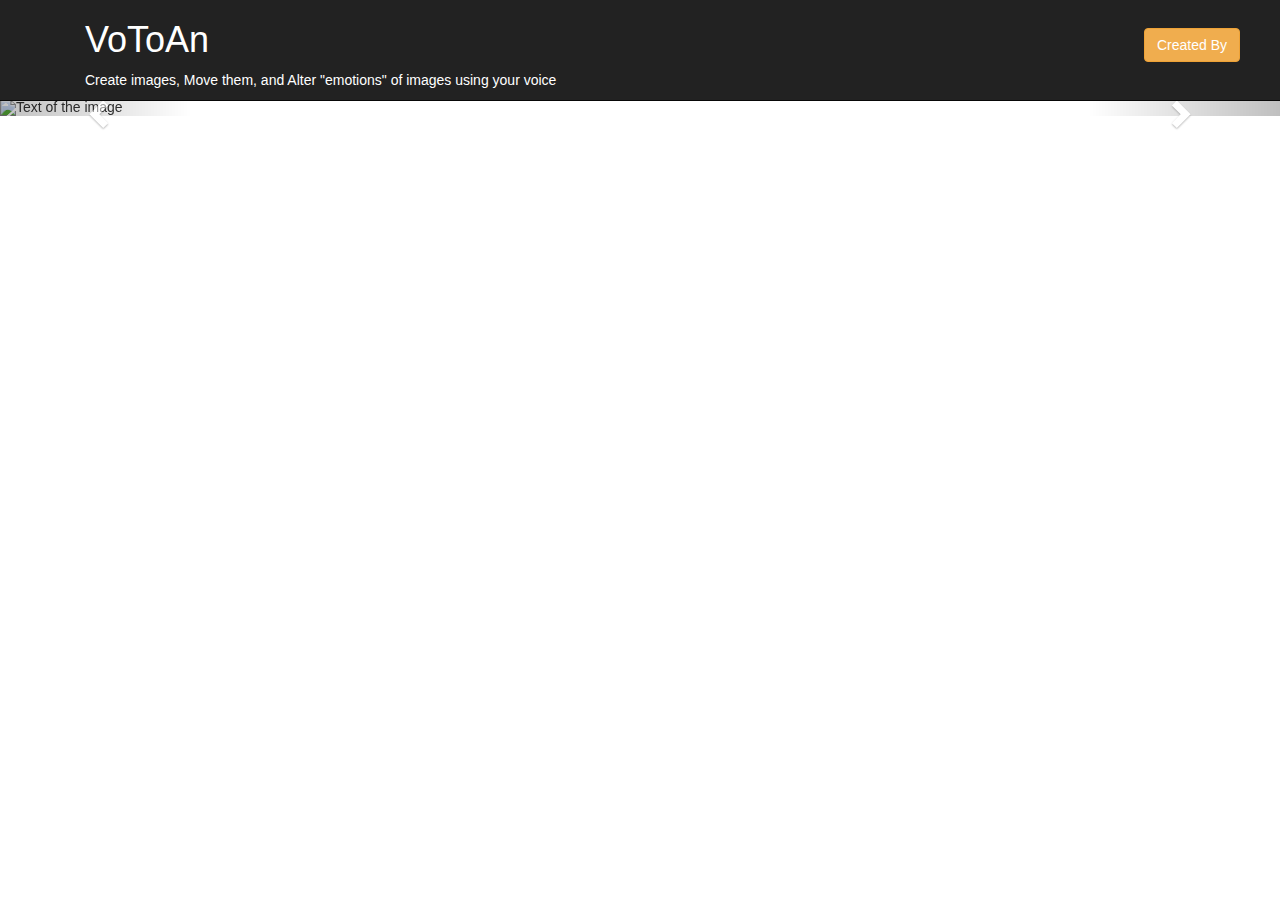
==== aboutMe.html @ d9b69ae4 "Add files via upload" ====
<html>
    <head>

        <title>
        VoToAn      
        </title>
        <!--<link rel="stylesheet" href="websiteStyle.css">-->
        <!-- Latest compiled and minified CSS -->
<link rel="stylesheet" href="https://maxcdn.bootstrapcdn.com/bootstrap/3.3.7/css/bootstrap.min.css" integrity="sha384-BVYiiSIFeK1dGmJRAkycuHAHRg32OmUcww7on3RYdg4Va+PmSTsz/K68vbdEjh4u" crossorigin="anonymous">

<!-- Optional theme -->
<link rel="stylesheet" href="https://maxcdn.bootstrapcdn.com/bootstrap/3.3.7/css/bootstrap-theme.min.css" integrity="sha384-rHyoN1iRsVXV4nD0JutlnGaslCJuC7uwjduW9SVrLvRYooPp2bWYgmgJQIXwl/Sp" crossorigin="anonymous">
<!--<script src="//cdn.WebRTC-Experiment.com/Translator.js"></script>-->
<!--<script type="text/javascript" src="mainAction.js"></script>-->

    </head>
    <style>
        body{
            padding-top: 100px;
        }
    </style>

    <body>
     <nav class = "navbar navbar-inverse navbar-fixed-top" id="my-navbar">
            <!--make some background color changes!!-->
            <div class="container">
                <div class ="nav-header">
                    <div class="container">
                        <h1 style="color:white">     VoToAn   <a href="" class="btn btn-info navbar-btn navbar-right btn-warning">Created By</a> </h1>
                        <p style="color:white">Create images, Move them, and Alter "emotions" of images using your voice</p>
                    </div>
                </div>
            </div>
        </nav>
        
            <section>
                <div class="carousel slide" id="instruction-carousel" data-ride="carousel" data-interval="false">
                    <ol class="carousel-indicators">
                        <li data-target="#instruction-carousel" data-slide-to="0"></li>
                        <li data-target="#instruction-carousel" data-slide-to="1"></li>
                        <li data-target="#instruction-carousel" data-slide-to="2"></li>
                        <li data-target="#instruction-carousel" data-slide-to="3"></li>
                    </ol>
                    <div class="carousel-inner">
                        <div class="item active">
                            <img src="create.jpg" alt="Text of the image">
                            <div class="carousel-caption" style="color: white">
                                <h1><span id="inCreate">Instructions</h1>
                                <h2><span id="inCreate">How to create image person</h2>
                        <p> <span id="inCreate">first make sure that your Microphone is Allowed
                        </p>
                        <p><span id="inCreate">
                            - Say: "new person" + the name of the person that you want to create.    
                        </p>
                        <p><span id="inCreate">
                            i.e "new person Daniel"
                        </p>
                        <p><span id="inCreate">
                            - When you call the person correctly, google image search will open as a pop up(enable pop-ups)
                        </p>

                        <p> <span id="inCreate">*<b>DO NOT</b> copy and paste the address of the <b>EXPANDED</b> image(Expanded image is an image that is enlarged when you click the photo). The program does not work with those images. Just Use the <b>NON-expanded</b> version from the google image search.
                        </p>
                            </div>

                        </div>
                        <div class="item">
                            <img src="action.jpg" alt="Text of the image">
                            <div class="carousel-caption" style="color: black">
                                 <h1><span id="inAction">Actions</span></h1>
                        <p><span id="inAction">
                            - There are 4 <b>directions</b> that the image can move to: left, right, up and down.
                            </span>
                        </p>
                        <p><span id="inAction">
                            - To make the image move, say out loud: The name of person that you made + " shift " + the <b>directions</b>.
                            i.e "Daniel shift right"
                        </p>
                        <p><span id="inAction">
                            - To make the image move faster say: The name of person + " run " + <b>directions</b>
                        </p>
                        <p><span id="inAction">
                            - To stop the image while moving say: The name of the person + " stop "
                        </p>
                            </div>
                        </div>

                        <div class="item">
                            <img src="emotion.jpg" alt="Text of the image">
                            <div class="carousel-caption">
                               <h2>Emotions</h2>
                        <p>
                            - There are 6 <b>emotions</b> that the image can have: Angry, Happy, Sad, Tender, Excited, and Scared
                        </p>
                        <p>
                            - To depict image emotions say: The name of the person + "is" + the state of <b>emotions</b>.
                        </p>
                        <p>
                            i.e "Daniel is angry"
                        </p>
                        <p>
                            - To turn the image back to itself click on the image. 
                        </p>
                            </div>
                        </div>
                        <div class="item">
                            <img src="extra-info.jpg" alt="Text of the image">
                            <div class="carousel-caption">
                                 <h2>Some more info</h2>
                        <p>
                            - You can create more than one Image by calling "new person". 
                        </p>
                        <p> You can't create another person with the same name.</p>
                        <p>
                            i.e "new person Daniel" and then calling "new person Daniel" will not create a second Daniel
                        </p>
                            </div>
                        </div>
                    </div>
                    <a href="#instruction-carousel" class="left carousel-control" data-slide="prev">
                            <span class="glyphicon glyphicon-chevron-left"></span>
                    </a>
                    <a href="#instruction-carousel" class="right carousel-control" data-slide="next">
                            <span class="glyphicon glyphicon-chevron-right"></span>
                    </a>

                        
                </div>
            </section>
       
        <script src="https://code.jquery.com/jquery-3.2.0.min.js"></script>
<!-- Latest compiled and minified JavaScript -->
        <script src="https://maxcdn.bootstrapcdn.com/bootstrap/3.3.7/js/bootstrap.min.js" integrity="sha384-Tc5IQib027qvyjSMfHjOMaLkfuWVxZxUPnCJA7l2mCWNIpG9mGCD8wGNIcPD7Txa" crossorigin="anonymous"></script>
    </body>
</html>
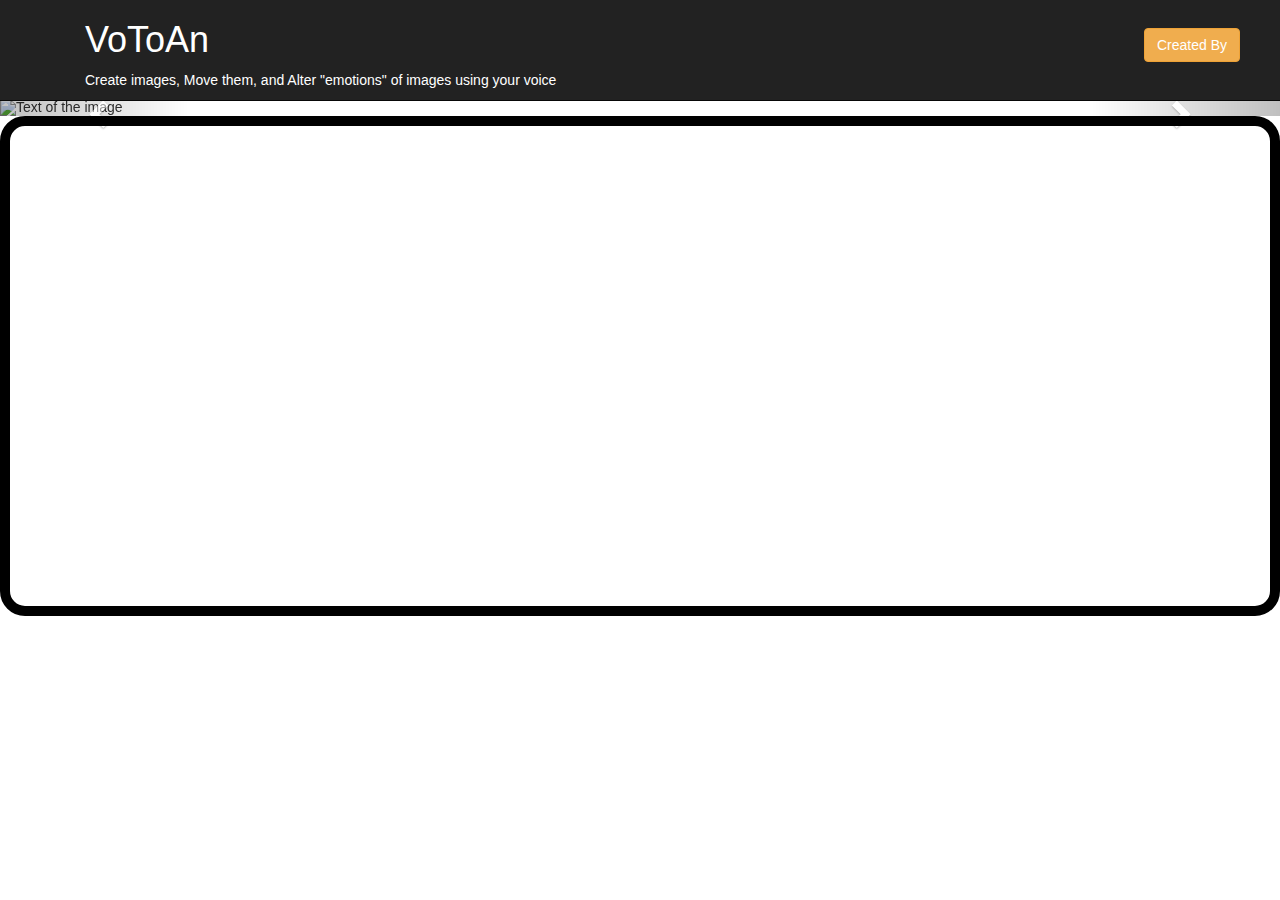
==== commit 3ec01e75: "Add files via upload" ====
--- a/aboutMe.html
+++ b/aboutMe.html
@@ -5,13 +5,15 @@
         VoToAn      
         </title>
         <!--<link rel="stylesheet" href="websiteStyle.css">-->
+        <link rel ="stylesheet" href = "websiteStyle.css">
         <!-- Latest compiled and minified CSS -->
 <link rel="stylesheet" href="https://maxcdn.bootstrapcdn.com/bootstrap/3.3.7/css/bootstrap.min.css" integrity="sha384-BVYiiSIFeK1dGmJRAkycuHAHRg32OmUcww7on3RYdg4Va+PmSTsz/K68vbdEjh4u" crossorigin="anonymous">
 
 <!-- Optional theme -->
 <link rel="stylesheet" href="https://maxcdn.bootstrapcdn.com/bootstrap/3.3.7/css/bootstrap-theme.min.css" integrity="sha384-rHyoN1iRsVXV4nD0JutlnGaslCJuC7uwjduW9SVrLvRYooPp2bWYgmgJQIXwl/Sp" crossorigin="anonymous">
-<!--<script src="//cdn.WebRTC-Experiment.com/Translator.js"></script>-->
-<!--<script type="text/javascript" src="mainAction.js"></script>-->
+<script src="//cdn.WebRTC-Experiment.com/Translator.js"></script>
+<script type = "text/javascript" src = "creations_actions2.js"></script>
+
 
     </head>
     <style>
@@ -26,13 +28,13 @@
             <div class="container">
                 <div class ="nav-header">
                     <div class="container">
-                        <h1 style="color:white">     VoToAn   <a href="" class="btn btn-info navbar-btn navbar-right btn-warning">Created By</a> </h1>
+                        <h1 style="color:white" id="title">     VoToAn   <a href="" class="btn btn-info navbar-btn navbar-right btn-warning">Created By</a> </h1>
                         <p style="color:white">Create images, Move them, and Alter "emotions" of images using your voice</p>
                     </div>
                 </div>
             </div>
         </nav>
-        
+
             <section>
                 <div class="carousel slide" id="instruction-carousel" data-ride="carousel" data-interval="false">
                     <ol class="carousel-indicators">
@@ -127,6 +129,13 @@
                         
                 </div>
             </section>
+            <div class="Allcontent">
+                <div id = "Image">
+                </div>
+                <div id = "content">
+                </div>
+            </div>
+
        
         <script src="https://code.jquery.com/jquery-3.2.0.min.js"></script>
 <!-- Latest compiled and minified JavaScript -->
--- a/websiteStyle.css
+++ b/websiteStyle.css
@@ -0,0 +1,8 @@
+#content{
+    width: 100%;
+    height: 500px;
+    position: relative;
+    border: black 10px solid;
+    border-radius: 25px;
+    
+} --- a/websiteStyle.css
+++ b/websiteStyle.css
@@ -0,0 +1,8 @@
+#content{
+    width: 100%;
+    height: 500px;
+    position: relative;
+    border: black 10px solid;
+    border-radius: 25px;
+    
+} 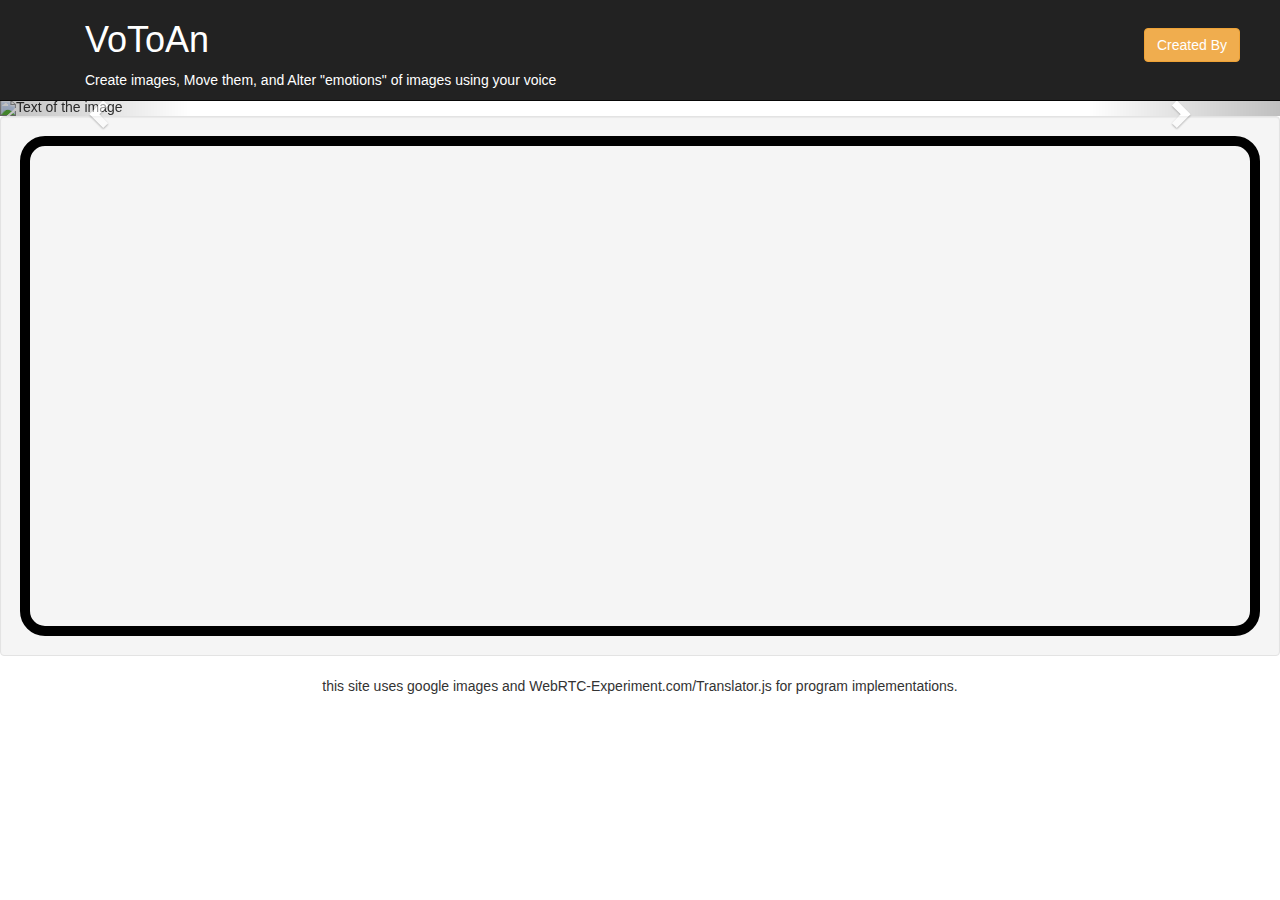
==== commit 9559ab37: "Add files via upload" ====
--- a/aboutMe.html
+++ b/aboutMe.html
@@ -129,14 +129,29 @@
                         
                 </div>
             </section>
-            <div class="Allcontent">
+            <section>
+                <div class="well">
+                    <div class="container text-center">
+                        <div id="Image">
+                        </div>
+                    </div>
+                    <div class="container" id="content">
+                    </div>
+                </div>
+            </section>
+            <!--<div class="Allcontent">
                 <div id = "Image">
                 </div>
                 <div id = "content">
                 </div>
+            </div>-->
+
+            <div class="container text-center">
+                    <p>
+                        this site uses google images and WebRTC-Experiment.com/Translator.js for program implementations.
+                    </p>
+
             </div>
-
-       
         <script src="https://code.jquery.com/jquery-3.2.0.min.js"></script>
 <!-- Latest compiled and minified JavaScript -->
         <script src="https://maxcdn.bootstrapcdn.com/bootstrap/3.3.7/js/bootstrap.min.js" integrity="sha384-Tc5IQib027qvyjSMfHjOMaLkfuWVxZxUPnCJA7l2mCWNIpG9mGCD8wGNIcPD7Txa" crossorigin="anonymous"></script>
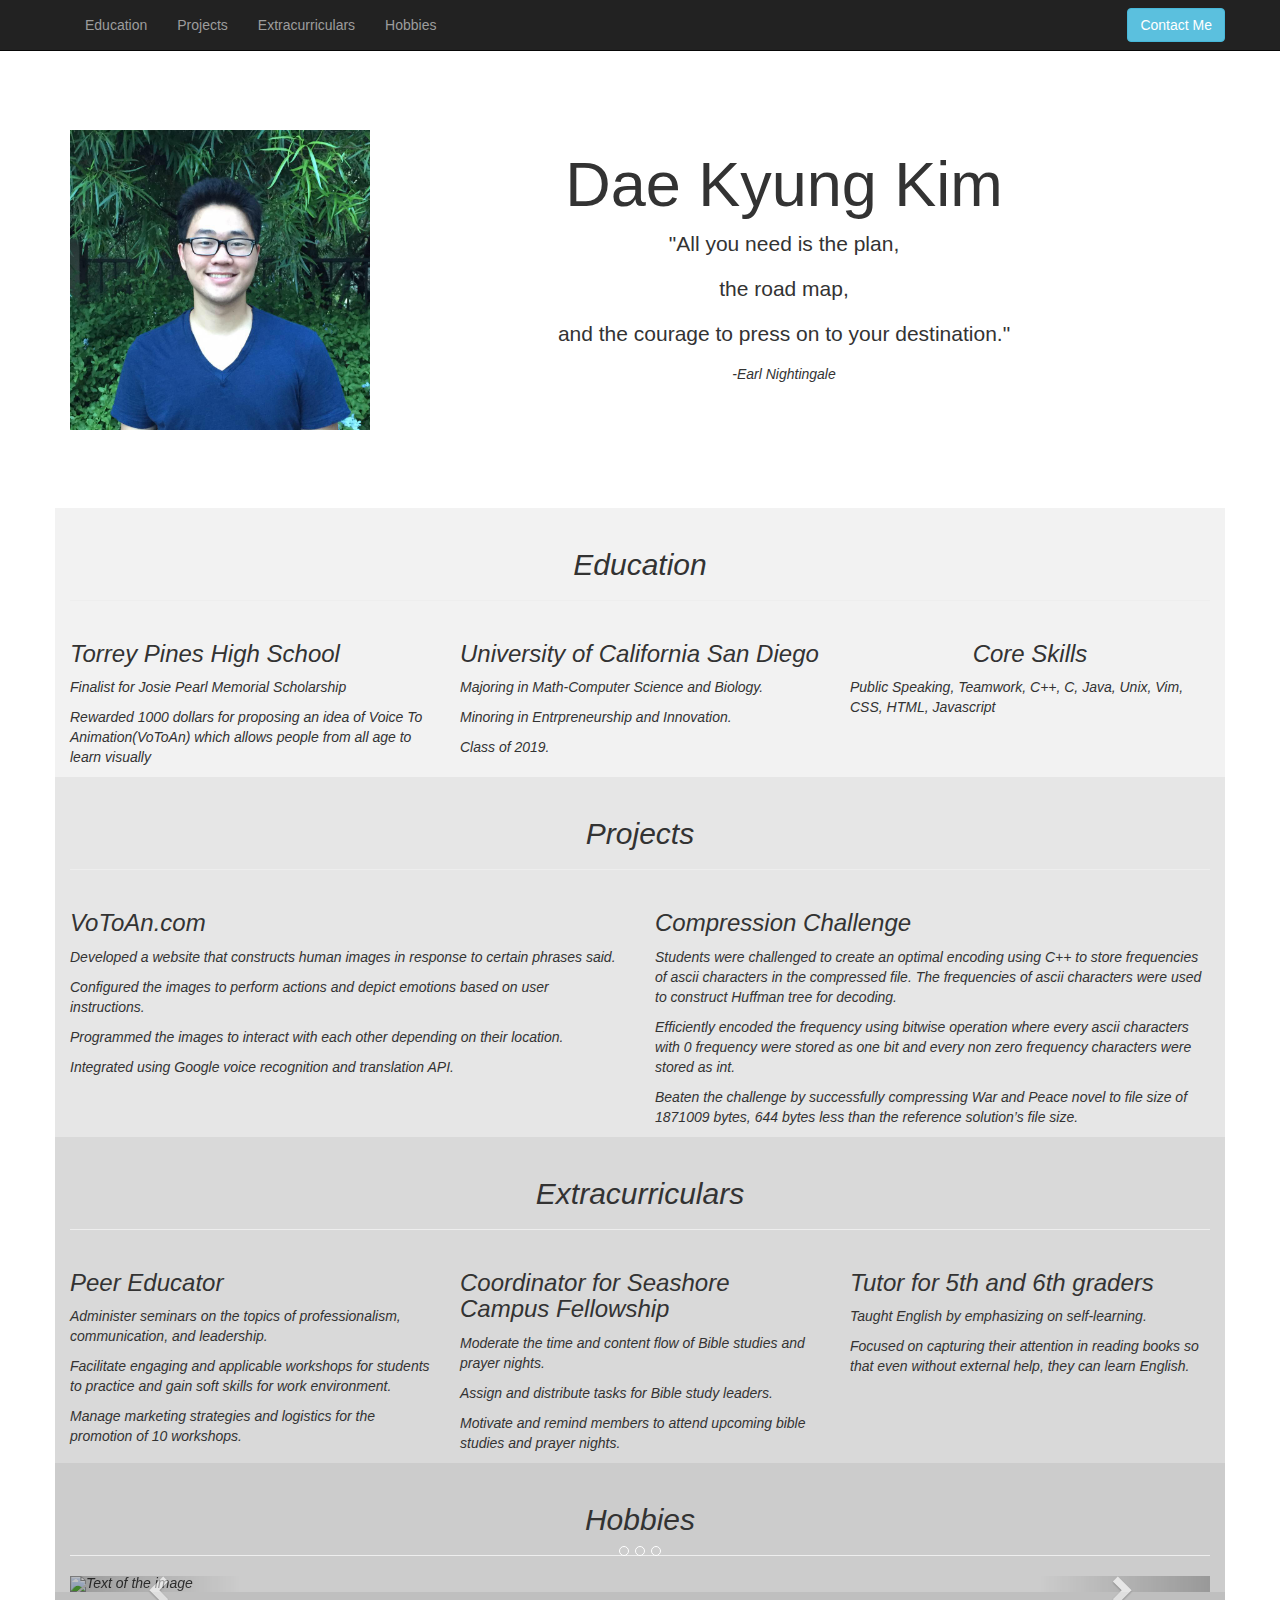
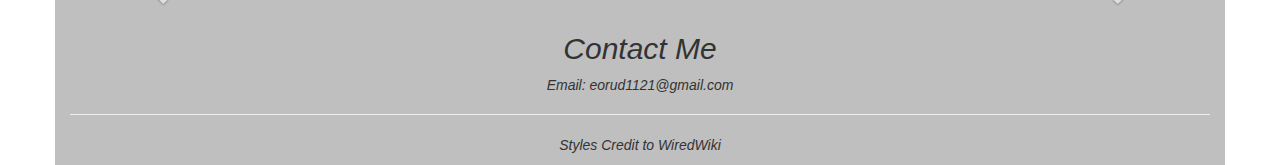
==== commit 30252ea9: "polished changes to my personal sites" ====
--- a/aboutMe.html
+++ b/aboutMe.html
@@ -2,158 +2,223 @@
     <head>
 
         <title>
-        VoToAn      
+        Dae Kyung Kim    
         </title>
-        <!--<link rel="stylesheet" href="websiteStyle.css">-->
-        <link rel ="stylesheet" href = "websiteStyle.css">
         <!-- Latest compiled and minified CSS -->
-<link rel="stylesheet" href="https://maxcdn.bootstrapcdn.com/bootstrap/3.3.7/css/bootstrap.min.css" integrity="sha384-BVYiiSIFeK1dGmJRAkycuHAHRg32OmUcww7on3RYdg4Va+PmSTsz/K68vbdEjh4u" crossorigin="anonymous">
+		<link rel="stylesheet" href="https://maxcdn.bootstrapcdn.com/bootstrap/3.3.7/css/bootstrap.min.css" integrity="sha384-BVYiiSIFeK1dGmJRAkycuHAHRg32OmUcww7on3RYdg4Va+PmSTsz/K68vbdEjh4u" crossorigin="anonymous">
 
 <!-- Optional theme -->
-<link rel="stylesheet" href="https://maxcdn.bootstrapcdn.com/bootstrap/3.3.7/css/bootstrap-theme.min.css" integrity="sha384-rHyoN1iRsVXV4nD0JutlnGaslCJuC7uwjduW9SVrLvRYooPp2bWYgmgJQIXwl/Sp" crossorigin="anonymous">
-<script src="//cdn.WebRTC-Experiment.com/Translator.js"></script>
-<script type = "text/javascript" src = "creations_actions2.js"></script>
+		<link rel="stylesheet" href="https://maxcdn.bootstrapcdn.com/bootstrap/3.3.7/css/bootstrap-theme.min.css" integrity="sha384-rHyoN1iRsVXV4nD0JutlnGaslCJuC7uwjduW9SVrLvRYooPp2bWYgmgJQIXwl/Sp" crossorigin="anonymous">
 
 
     </head>
     <style>
-        body{
-            padding-top: 100px;
-        }
+    	body{
+    		padding-top: 50px;
+    	}
     </style>
-
     <body>
-     <nav class = "navbar navbar-inverse navbar-fixed-top" id="my-navbar">
+    <nav class = "navbar navbar-inverse navbar-fixed-top" id="my-navbar">
             <!--make some background color changes!!-->
             <div class="container">
-                <div class ="nav-header">
-                    <div class="container">
-                        <h1 style="color:white" id="title">     VoToAn   <a href="" class="btn btn-info navbar-btn navbar-right btn-warning">Created By</a> </h1>
-                        <p style="color:white">Create images, Move them, and Alter "emotions" of images using your voice</p>
-                    </div>
+                <div class ="navbar-header">
+                	<button type="button" class="navbar-toggle" data-toggle="collapse" data-target="#navbar-collapse">
+                		<span class="icon-bar"></span>
+                		<span class="icon-bar"></span>
+                		<span class="icon-bar"></span>
+                		<span class="icon-bar"></span>
+                	</button>
+                	</div>
+                    <div class="collapse navbar-collapse" id="navbar-collapse">
+                    <a href="#ContactMe" class="btn btn-info navbar-btn navbar-right">Contact Me</a>
+                        <ul class="nav navbar-nav">
+                        	<li><a href="#Education">Education</a>
+                        	<li><a href="#Projects">Projects</a>
+                        	<li><a href="#Extracurriculars">Extracurriculars</a>
+                        	<li><a href="#Hobbies">Hobbies</a>
+                        	
+                        </ul>
+                    
                 </div>
             </div>
         </nav>
-
-            <section>
-                <div class="carousel slide" id="instruction-carousel" data-ride="carousel" data-interval="false">
+        
+        <div class="jumbotron" style="padding-top: 80px; background-color: white">
+        	<div class="container text-right">
+        		<img src="myFace.jpg" align="left" style="width: 300px; height: 300px">
+        		<div class="container text-center">
+        		<h1> Dae Kyung Kim</h1>
+        		<p>"All you need is the plan,</p> <p> the road map,</p> <p>and the courage to press on to your destination."</p>
+        		<footer><i>-Earl Nightingale<i></footer>
+        		</div>
+        	</div>
+        </div>
+        <div class="container" id="Education" style="background-color: #f2f2f2">
+        	<section>
+        		<div class="page-header text-center">
+        			<h2> Education</h2>
+        		</div>
+        		<div class="row">
+        			<div class="col-lg-4">
+        				<h3>Torrey Pines High School</h3>
+        				<p>Finalist for Josie Pearl Memorial Scholarship</p>
+        				<p>Rewarded 1000 dollars for proposing an idea of Voice To Animation(VoToAn) which allows people from all age to learn visually</p>
+        			</div>
+        			<div class="col-lg-4">
+        				<h3>University of California San Diego</h3>
+        				<p>
+        					Majoring in Math-Computer Science and Biology.
+        				</p>
+        				<p>
+        					Minoring in Entrpreneurship and Innovation.
+        				</p>
+        				
+        				<p>
+        					Class of 2019.
+        				</p>
+        			</div>
+        			<div class="col-lg-4">
+        			<h3 class="text-center">Core Skills</h3>
+        			<p> Public Speaking, Teamwork,  C++,  C, Java, Unix, Vim, CSS, HTML, Javascript</p>
+        			</div>
+        		</div>
+        	</section>
+        </div>
+        <div class="container" id="Projects" style="background-color: #e6e6e6">
+        	<section>
+        		<div class="page-header text-center">
+        			<h2>Projects</h2>
+        		</div>
+        		<div class="row">
+        			<div class="col-lg-6">
+        				<h3>VoToAn.com</h3>
+        				<p>Developed a website that constructs human images in response to certain phrases said. </p>
+        				<p>Configured the images to perform actions and depict emotions based on user instructions.</p>
+        				<p>Programmed the images to interact with each other depending on their location.</p>
+        				<p>Integrated using Google voice recognition and translation API.</p>
+        			</div>
+        			<div class="col-lg-6">
+        				<h3>Compression Challenge</h3>
+        				<p>
+        					Students were challenged to create an optimal encoding using C++ to store frequencies of ascii characters in the compressed file. The frequencies of ascii characters were used to construct Huffman tree for decoding.
+        				</p>
+        				<p>
+        					Efficiently encoded the frequency using bitwise operation where every ascii characters with 0 frequency were stored as one bit and every non zero frequency characters were stored as int. 
+        				</p>
+        				<p>
+        					Beaten the challenge by successfully compressing War and Peace novel to file size of 1871009 bytes, 644 bytes less than the reference solution’s file size.
+
+        				</p>
+        			</div>
+        		</div>
+        	</section>
+        </div>
+         <div class="container" id="Extracurriculars" style="background-color: #d9d9d9">
+        	<section>
+        		<div class="page-header text-center">
+        			<h2>Extracurriculars</h2>
+        		</div>
+        		<div class="row">
+        			<div class="col-lg-4">
+        				<h3>
+        					Peer Educator
+        				</h3>
+        				<p>
+        					Administer seminars on the topics of professionalism, communication, and leadership.
+
+        				</p>
+        				<p>
+        					Facilitate engaging and applicable workshops for students to practice and gain soft skills for work environment. 
+
+        				</p>
+        				<p>
+        					Manage marketing strategies and logistics for the promotion of 10 workshops.
+
+        				</p>
+        			</div>
+        			<div class="col-lg-4">
+        			<h3>Coordinator for Seashore Campus Fellowship</h3>
+        				<p>
+        					Moderate the time and content flow of Bible studies and prayer nights.
+
+        				</p>
+        				<p>
+        					Assign and distribute tasks for Bible study leaders. 
+
+        				</p>
+        				<p>
+        					Motivate and remind members to attend upcoming bible studies and prayer nights. 
+
+        				</p>
+        			</div>
+        			<div class="col-lg-4">
+        				<h3>Tutor for 5th and 6th graders</h3>
+        				<p>
+        					Taught English by emphasizing on self-learning. 
+
+        				</p>
+        				<p>
+        					Focused on capturing their attention in reading books so that even without external help, they can learn English.
+
+        				</p>
+        			</div>
+        		</div>
+        	</section>
+        </div>
+        <div class="container" id="Hobbies" style="background-color: #cccccc">
+  			<section>
+  				<div class="page-header text-center">
+  					<h2>Hobbies</h2>
+  				</div>
+                <div class="carousel slide" id="hobby-carousel" data-ride="carousel">
                     <ol class="carousel-indicators">
-                        <li data-target="#instruction-carousel" data-slide-to="0"></li>
-                        <li data-target="#instruction-carousel" data-slide-to="1"></li>
-                        <li data-target="#instruction-carousel" data-slide-to="2"></li>
-                        <li data-target="#instruction-carousel" data-slide-to="3"></li>
+                        <li data-target="#hobby-carousel" data-slide-to="0"></li>
+                        <li data-target="#hobby-carousel" data-slide-to="1"></li>
+                        <li data-target="#hobby-carousel" data-slide-to="2"></li>
                     </ol>
                     <div class="carousel-inner">
-                        <div class="item active">
-                            <img src="create.jpg" alt="Text of the image">
-                            <div class="carousel-caption" style="color: white">
-                                <h1><span id="inCreate">Instructions</h1>
-                                <h2><span id="inCreate">How to create image person</h2>
-                        <p> <span id="inCreate">first make sure that your Microphone is Allowed
-                        </p>
-                        <p><span id="inCreate">
-                            - Say: "new person" + the name of the person that you want to create.    
-                        </p>
-                        <p><span id="inCreate">
-                            i.e "new person Daniel"
-                        </p>
-                        <p><span id="inCreate">
-                            - When you call the person correctly, google image search will open as a pop up(enable pop-ups)
-                        </p>
-
-                        <p> <span id="inCreate">*<b>DO NOT</b> copy and paste the address of the <b>EXPANDED</b> image(Expanded image is an image that is enlarged when you click the photo). The program does not work with those images. Just Use the <b>NON-expanded</b> version from the google image search.
-                        </p>
-                            </div>
-
+                        <div class="item active"> 
+                        <img src="trail.jpg" alt="Text of the image">
+                        	  <div class="carousel-caption" style="color: white">
+                                <h1>Hiking</h1>
+                                </div>
                         </div>
-                        <div class="item">
-                            <img src="action.jpg" alt="Text of the image">
-                            <div class="carousel-caption" style="color: black">
-                                 <h1><span id="inAction">Actions</span></h1>
-                        <p><span id="inAction">
-                            - There are 4 <b>directions</b> that the image can move to: left, right, up and down.
-                            </span>
-                        </p>
-                        <p><span id="inAction">
-                            - To make the image move, say out loud: The name of person that you made + " shift " + the <b>directions</b>.
-                            i.e "Daniel shift right"
-                        </p>
-                        <p><span id="inAction">
-                            - To make the image move faster say: The name of person + " run " + <b>directions</b>
-                        </p>
-                        <p><span id="inAction">
-                            - To stop the image while moving say: The name of the person + " stop "
-                        </p>
-                            </div>
+                        <div class="item"> 
+                        <img src="chess.jpg" alt="Text of the image">
+                        	  <div class="carousel-caption" style="color: white">
+                                <h1>Chess</h1>
+                                </div>
                         </div>
-
-                        <div class="item">
-                            <img src="emotion.jpg" alt="Text of the image">
-                            <div class="carousel-caption">
-                               <h2>Emotions</h2>
-                        <p>
-                            - There are 6 <b>emotions</b> that the image can have: Angry, Happy, Sad, Tender, Excited, and Scared
-                        </p>
-                        <p>
-                            - To depict image emotions say: The name of the person + "is" + the state of <b>emotions</b>.
-                        </p>
-                        <p>
-                            i.e "Daniel is angry"
-                        </p>
-                        <p>
-                            - To turn the image back to itself click on the image. 
-                        </p>
-                            </div>
-                        </div>
-                        <div class="item">
-                            <img src="extra-info.jpg" alt="Text of the image">
-                            <div class="carousel-caption">
-                                 <h2>Some more info</h2>
-                        <p>
-                            - You can create more than one Image by calling "new person". 
-                        </p>
-                        <p> You can't create another person with the same name.</p>
-                        <p>
-                            i.e "new person Daniel" and then calling "new person Daniel" will not create a second Daniel
-                        </p>
-                            </div>
+                        <div class="item"> 
+                        <img src="writing.jpg" alt="Text of the image">
+                        	  <div class="carousel-caption" style="color: white">
+                                <h1>Writing</h1>
+                                </div>
                         </div>
                     </div>
-                    <a href="#instruction-carousel" class="left carousel-control" data-slide="prev">
-                            <span class="glyphicon glyphicon-chevron-left"></span>
+                    <a href="#hobby-carousel" class="left carousel-control" data-slide="prev">
+                        <span class="glyphicon glyphicon-chevron-left"></span>
                     </a>
-                    <a href="#instruction-carousel" class="right carousel-control" data-slide="next">
-                            <span class="glyphicon glyphicon-chevron-right"></span>
-                    </a>
-
-                        
-                </div>
+                    <a href="#hobby-carousel" class="right carousel-control" data-slide="next">
+                        <span class="glyphicon glyphicon-chevron-right"></span>
+                     </a>
+               </div>
             </section>
-            <section>
-                <div class="well">
-                    <div class="container text-center">
-                        <div id="Image">
-                        </div>
-                    </div>
-                    <div class="container" id="content">
-                    </div>
-                </div>
-            </section>
-            <!--<div class="Allcontent">
-                <div id = "Image">
-                </div>
-                <div id = "content">
-                </div>
-            </div>-->
-
-            <div class="container text-center">
-                    <p>
-                        this site uses google images and WebRTC-Experiment.com/Translator.js for program implementations.
-                    </p>
-
-            </div>
-        <script src="https://code.jquery.com/jquery-3.2.0.min.js"></script>
+        </div>
+        <div class="container" id="ContactMe" style="background-color: #bfbfbf">
+        	<section>
+        		<div class="page-header text-center">
+        			<h2>Contact Me</h2>
+        			<p>Email: eorud1121@gmail.com</p>
+        		</div>
+        		<div class="row text-center">
+        			<p>Styles Credit to WiredWiki</p>
+        		</div>
+        	</section>
+        </div>
+    <script src="https://code.jquery.com/jquery-3.2.0.min.js"></script>
 <!-- Latest compiled and minified JavaScript -->
         <script src="https://maxcdn.bootstrapcdn.com/bootstrap/3.3.7/js/bootstrap.min.js" integrity="sha384-Tc5IQib027qvyjSMfHjOMaLkfuWVxZxUPnCJA7l2mCWNIpG9mGCD8wGNIcPD7Txa" crossorigin="anonymous"></script>
     </body>
-</html>+
+    </html>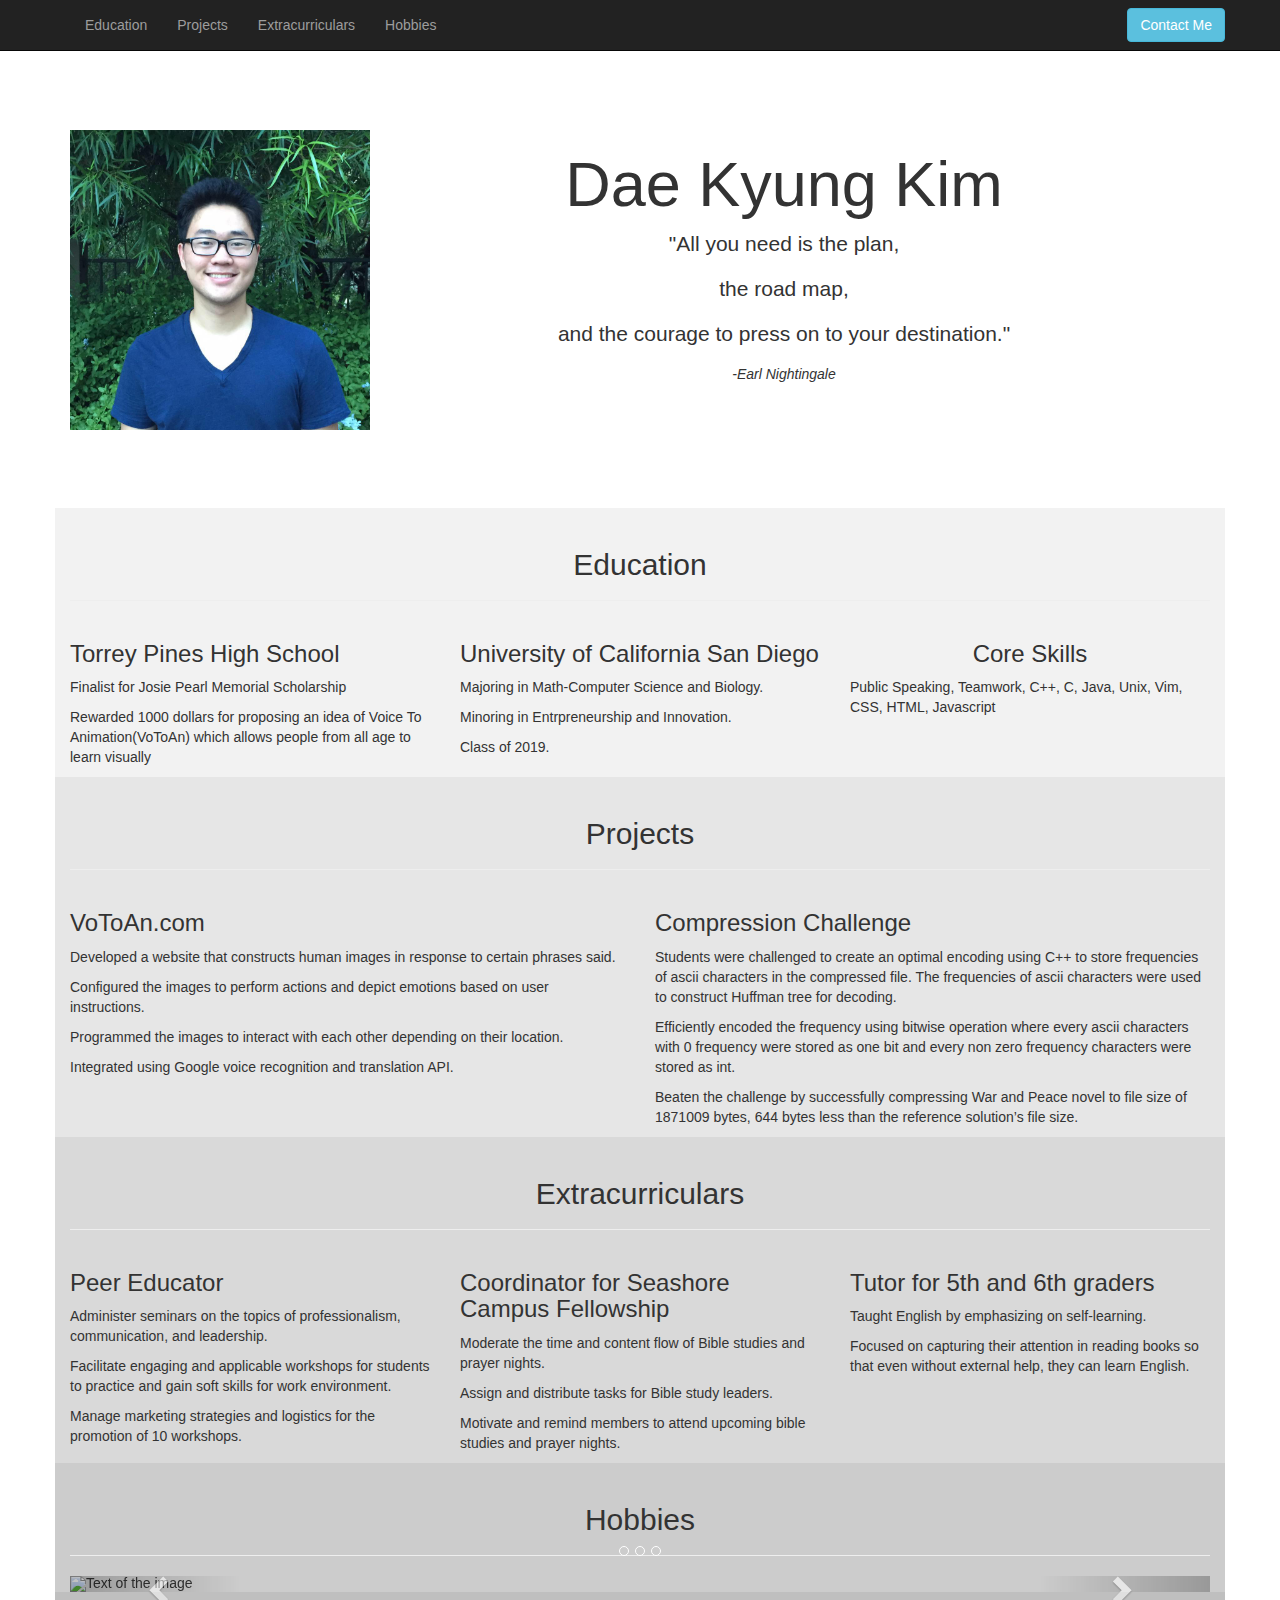
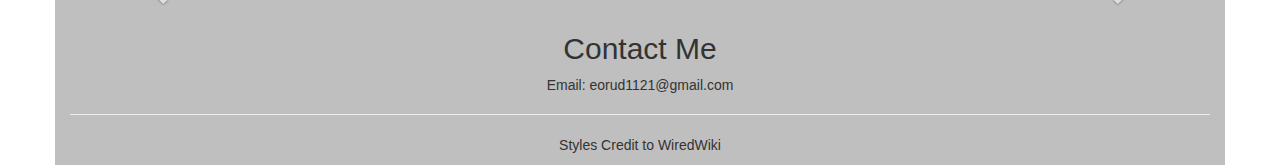
==== commit d3ee4f05: "polished" ====
--- a/aboutMe.html
+++ b/aboutMe.html
@@ -49,7 +49,7 @@
         		<div class="container text-center">
         		<h1> Dae Kyung Kim</h1>
         		<p>"All you need is the plan,</p> <p> the road map,</p> <p>and the courage to press on to your destination."</p>
-        		<footer><i>-Earl Nightingale<i></footer>
+        		<footer><i>-Earl Nightingale</i></footer>
         		</div>
         	</div>
         </div>
